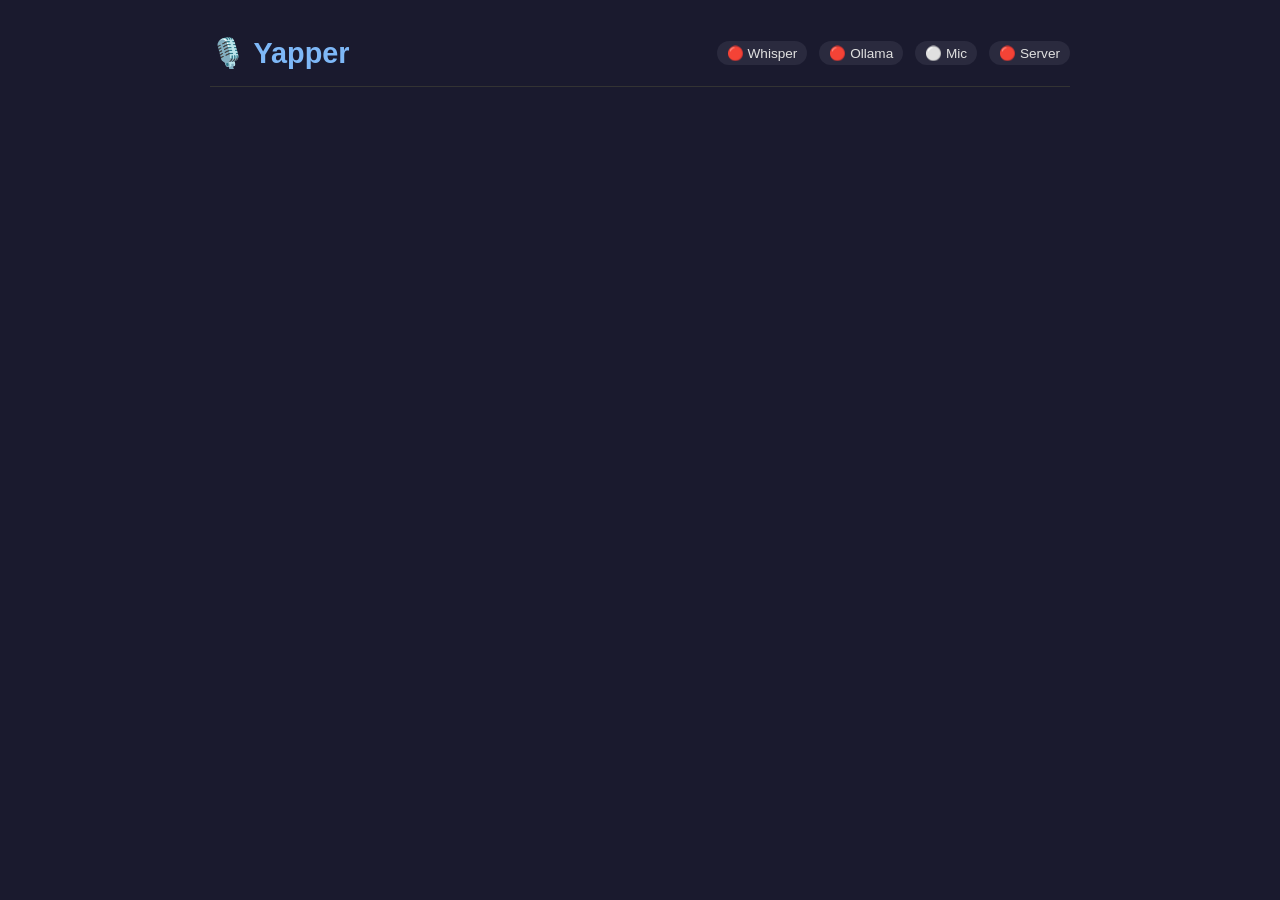
==== client/main/index.html @ 04600670 "refactor: move static/index.html to client/main/index.html" ====
<!DOCTYPE html>
<html lang="en">
<head>
  <meta charset="UTF-8">
  <meta name="viewport" content="width=device-width, initial-scale=1.0">
  <title>Yapper — English Tutor</title>
  <link rel="stylesheet" href="/static/style.css">
</head>
<body>
  <div id="app">

    <!-- Header -->
    <header>
      <h1>🎙️ Yapper</h1>
      <div id="indicators">
        <span class="indicator" id="ind-whisper">🔴 Whisper</span>
        <span class="indicator" id="ind-ollama">🔴 Ollama</span>
        <span class="indicator" id="ind-mic">⚪ Mic</span>
        <span class="indicator" id="ind-ws">🔴 Server</span>
      </div>
    </header>

    <!-- Profile setup (shown if no profile) -->
    <div id="profile-setup" class="panel hidden">
      <h2>Welcome to Yapper!</h2>
      <p>Let's set up your profile first.</p>
      <div class="form-group">
        <label>Your name:</label>
        <input type="text" id="p-name" placeholder="Denis">
      </div>
      <div class="form-group">
        <label>Session duration:</label>
        <select id="p-duration">
          <option value="15">15 minutes</option>
          <option value="20" selected>20 minutes</option>
          <option value="30">30 minutes</option>
          <option value="45">45 minutes</option>
        </select>
      </div>
      <div class="form-group">
        <label>Preferred topics (comma separated):</label>
        <input type="text" id="p-topics" placeholder="travel, technology, daily life">
      </div>
      <div class="form-group">
        <label>Professional / special topics:</label>
        <input type="text" id="p-prof" placeholder="IT, fishing, accounting">
      </div>
      <button id="btn-save-profile" class="btn-primary">Create Profile</button>
    </div>

    <!-- Main UI -->
    <div id="main-ui" class="hidden">

      <!-- Session controls -->
      <div id="controls" class="panel">
        <div class="control-row">
          <div class="form-group">
            <label>Topic:</label>
            <select id="topic-select"></select>
          </div>
          <button id="btn-start" class="btn-primary">▶ Start Session</button>
          <button id="btn-stop" class="btn-danger hidden">⏹ Stop Session</button>
          <button id="btn-progress" class="btn-secondary">📊 Progress</button>
        </div>
        <div id="session-info" class="hidden">
          <span id="session-topic">Topic: —</span>
          <span id="session-time">0:00</span>
        </div>
      </div>

      <!-- Mic button -->
      <div id="mic-area" class="panel hidden">
        <button id="btn-mic" class="btn-mic">🎤 Hold to Speak</button>
        <button id="btn-vocab" class="btn-secondary" title="Flag vocabulary gap (F9)">📝 Vocab Gap</button>
        <div id="mic-status">Ready</div>
      </div>

      <!-- Conversation -->
      <div id="conversation" class="panel">
        <div id="messages"></div>
      </div>

      <!-- Progress panel -->
      <div id="progress-panel" class="panel hidden">
        <h3>Your Progress</h3>
        <pre id="progress-text"></pre>
        <button id="btn-close-progress" class="btn-secondary">Close</button>
      </div>

    </div>

  </div>

  <script src="/static/app.js"></script>
</body>
</html>
---- static/style.css ----
* { box-sizing: border-box; margin: 0; padding: 0; }

body {
  font-family: 'Segoe UI', sans-serif;
  background: #1a1a2e;
  color: #e0e0e0;
  min-height: 100vh;
}

#app {
  max-width: 900px;
  margin: 0 auto;
  padding: 20px;
}

header {
  display: flex;
  justify-content: space-between;
  align-items: center;
  padding: 16px 0;
  border-bottom: 1px solid #333;
  margin-bottom: 20px;
}

header h1 { font-size: 1.8em; color: #7eb8f7; }

#indicators { display: flex; gap: 12px; flex-wrap: wrap; }
.indicator { font-size: 0.85em; padding: 4px 10px; border-radius: 12px; background: #2a2a3e; }

.panel {
  background: #16213e;
  border: 1px solid #2a3a5e;
  border-radius: 12px;
  padding: 20px;
  margin-bottom: 16px;
}

.hidden { display: none !important; }

.form-group {
  display: flex;
  flex-direction: column;
  gap: 6px;
  margin-bottom: 14px;
}

.form-group label { font-size: 0.9em; color: #aaa; }

input, select {
  background: #0f3460;
  border: 1px solid #2a4a7e;
  border-radius: 8px;
  color: #e0e0e0;
  padding: 10px 14px;
  font-size: 1em;
  outline: none;
}

input:focus, select:focus { border-color: #7eb8f7; }

.control-row {
  display: flex;
  gap: 12px;
  align-items: flex-end;
  flex-wrap: wrap;
}

.control-row .form-group { margin-bottom: 0; flex: 1; min-width: 150px; }

button { cursor: pointer; border: none; border-radius: 8px; padding: 10px 20px; font-size: 1em; transition: 0.2s; }

.btn-primary { background: #0080ff; color: white; }
.btn-primary:hover { background: #0066cc; }
.btn-primary:disabled { background: #333; color: #666; cursor: not-allowed; }

.btn-danger { background: #cc3333; color: white; }
.btn-danger:hover { background: #aa2222; }

.btn-secondary { background: #2a3a5e; color: #ccc; }
.btn-secondary:hover { background: #3a4a6e; }

#session-info {
  display: flex;
  gap: 20px;
  margin-top: 12px;
  font-size: 0.9em;
  color: #aaa;
}

#mic-area {
  display: flex;
  align-items: center;
  gap: 16px;
  flex-wrap: wrap;
}

.btn-mic {
  background: #0080ff;
  color: white;
  padding: 16px 32px;
  font-size: 1.2em;
  border-radius: 50px;
  transition: 0.1s;
}

.btn-mic:active, .btn-mic.recording {
  background: #cc3333;
  transform: scale(1.05);
}

#mic-status { color: #aaa; font-size: 0.9em; }

#messages {
  display: flex;
  flex-direction: column;
  gap: 12px;
  max-height: 400px;
  overflow-y: auto;
}

.message {
  padding: 12px 16px;
  border-radius: 10px;
  max-width: 80%;
  line-height: 1.5;
}

.message.user {
  background: #0f3460;
  align-self: flex-end;
  border-bottom-right-radius: 2px;
}

.message.assistant {
  background: #1a3a5e;
  align-self: flex-start;
  border-bottom-left-radius: 2px;
}

.message .label {
  font-size: 0.75em;
  color: #888;
  margin-bottom: 4px;
}

.message.assistant .label { color: #7eb8f7; }
.message.user .label { color: #88cc88; }

#progress-text {
  white-space: pre-wrap;
  font-family: monospace;
  font-size: 0.9em;
  color: #ccc;
  margin-bottom: 16px;
}

.status-bar {
  text-align: center;
  padding: 8px;
  color: #7eb8f7;
  font-size: 0.9em;
  min-height: 30px;
}
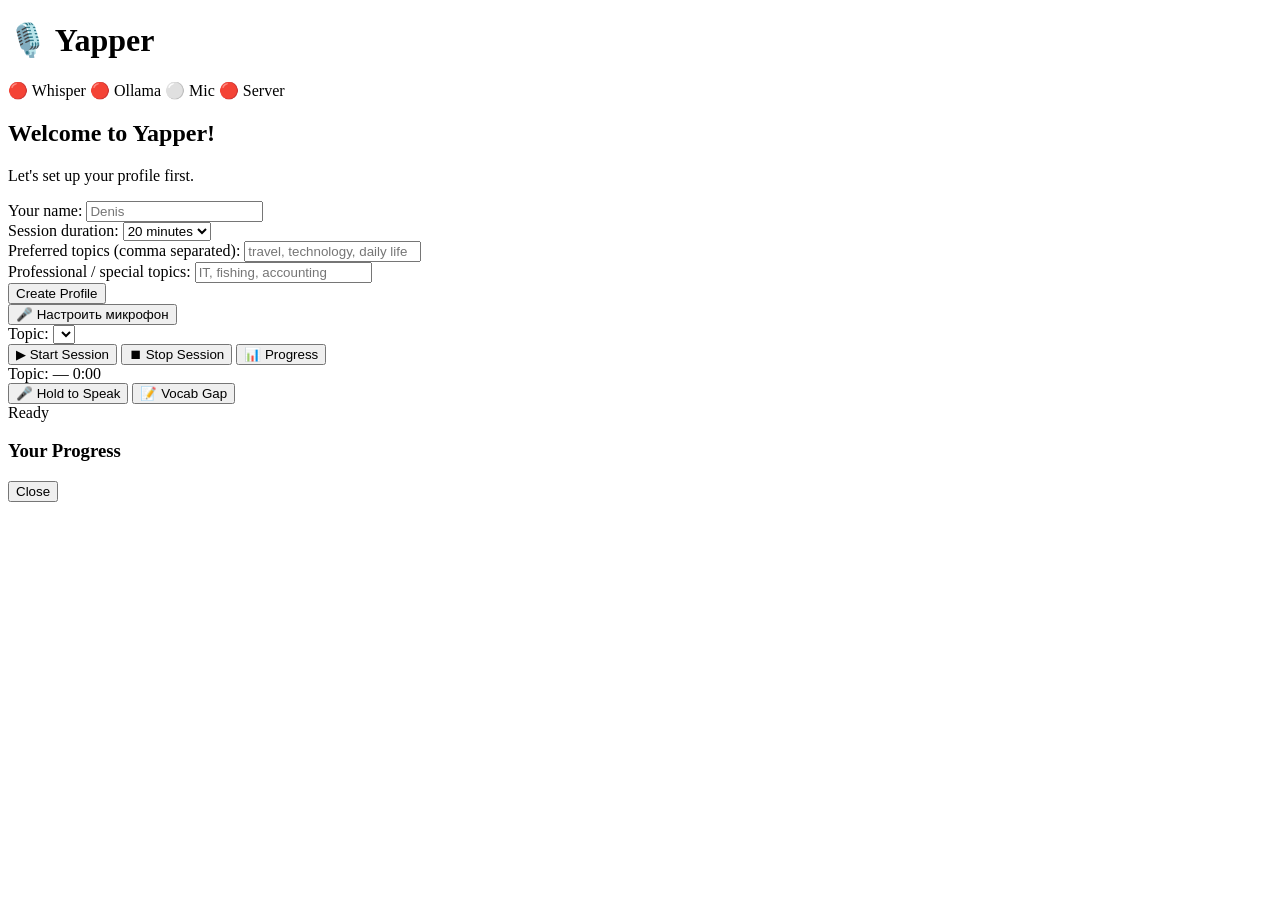
==== commit 0d843aa0: "feat: add microphone test module (mictest) - New standalone mic calibration tool accessible via /sta" ====
--- a/client/main/index.html
+++ b/client/main/index.html
@@ -48,6 +48,8 @@
       <button id="btn-save-profile" class="btn-primary">Create Profile</button>
     </div>
 
+<button id="micTestBtn" class="test-btn">🎤 Настроить микрофон</button>
+
     <!-- Main UI -->
     <div id="main-ui" class="hidden">
 
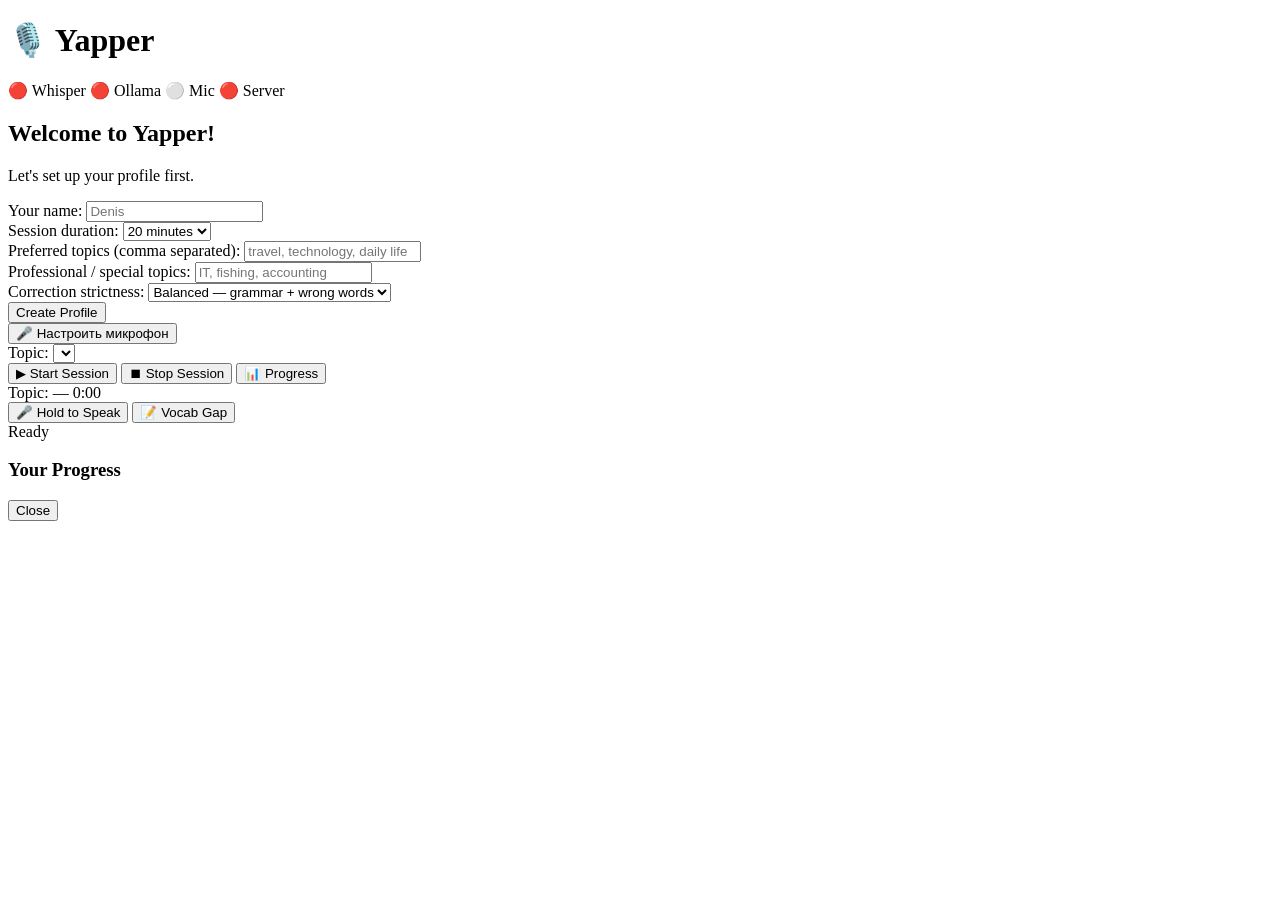
==== commit ed9c0386: "feat: add strictness selector to profile setup UI" ====
--- a/client/main/index.html
+++ b/client/main/index.html
@@ -44,6 +44,14 @@
       <div class="form-group">
         <label>Professional / special topics:</label>
         <input type="text" id="p-prof" placeholder="IT, fishing, accounting">
+      </div>
+      <div class="form-group">
+        <label>Correction strictness:</label>
+        <select id="p-strictness">
+          <option value="relaxed">Relaxed — only clear errors</option>
+          <option value="balanced" selected>Balanced — grammar + wrong words</option>
+          <option value="strict">Strict — also unnatural phrasing</option>
+        </select>
       </div>
       <button id="btn-save-profile" class="btn-primary">Create Profile</button>
     </div>
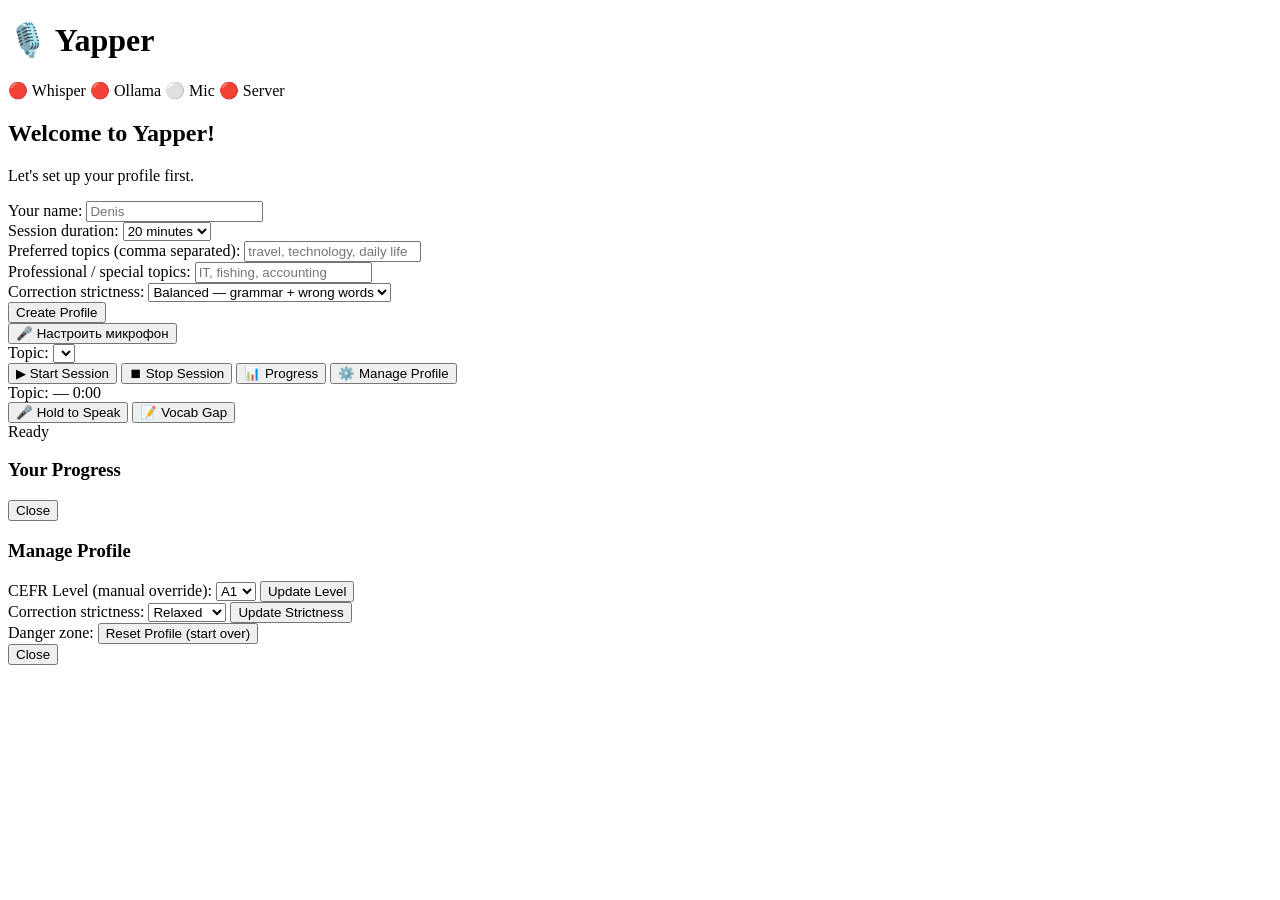
==== commit c378573c: "feat: add profile management panel UI" ====
--- a/client/main/index.html
+++ b/client/main/index.html
@@ -71,6 +71,7 @@
           <button id="btn-start" class="btn-primary">▶ Start Session</button>
           <button id="btn-stop" class="btn-danger hidden">⏹ Stop Session</button>
           <button id="btn-progress" class="btn-secondary">📊 Progress</button>
+          <button id="btn-manage-profile" class="btn-secondary">⚙️ Manage Profile</button>
         </div>
         <div id="session-info" class="hidden">
           <span id="session-topic">Topic: —</span>
@@ -97,6 +98,37 @@
         <button id="btn-close-progress" class="btn-secondary">Close</button>
       </div>
 
+      <!-- Profile management panel -->
+      <div id="profile-mgmt-panel" class="panel hidden">
+        <h3>Manage Profile</h3>
+        <div class="form-group">
+          <label>CEFR Level (manual override):</label>
+          <select id="mgmt-level">
+            <option value="A1">A1</option>
+            <option value="A2">A2</option>
+            <option value="B1">B1</option>
+            <option value="B2">B2</option>
+            <option value="C1">C1</option>
+            <option value="C2">C2</option>
+          </select>
+          <button id="btn-set-level" class="btn-secondary">Update Level</button>
+        </div>
+        <div class="form-group">
+          <label>Correction strictness:</label>
+          <select id="mgmt-strictness">
+            <option value="relaxed">Relaxed</option>
+            <option value="balanced">Balanced</option>
+            <option value="strict">Strict</option>
+          </select>
+          <button id="btn-set-strictness" class="btn-secondary">Update Strictness</button>
+        </div>
+        <div class="form-group">
+          <label>Danger zone:</label>
+          <button id="btn-reset-profile" class="btn-danger">Reset Profile (start over)</button>
+        </div>
+        <button id="btn-close-mgmt" class="btn-secondary">Close</button>
+      </div>
+
     </div>
 
   </div>
